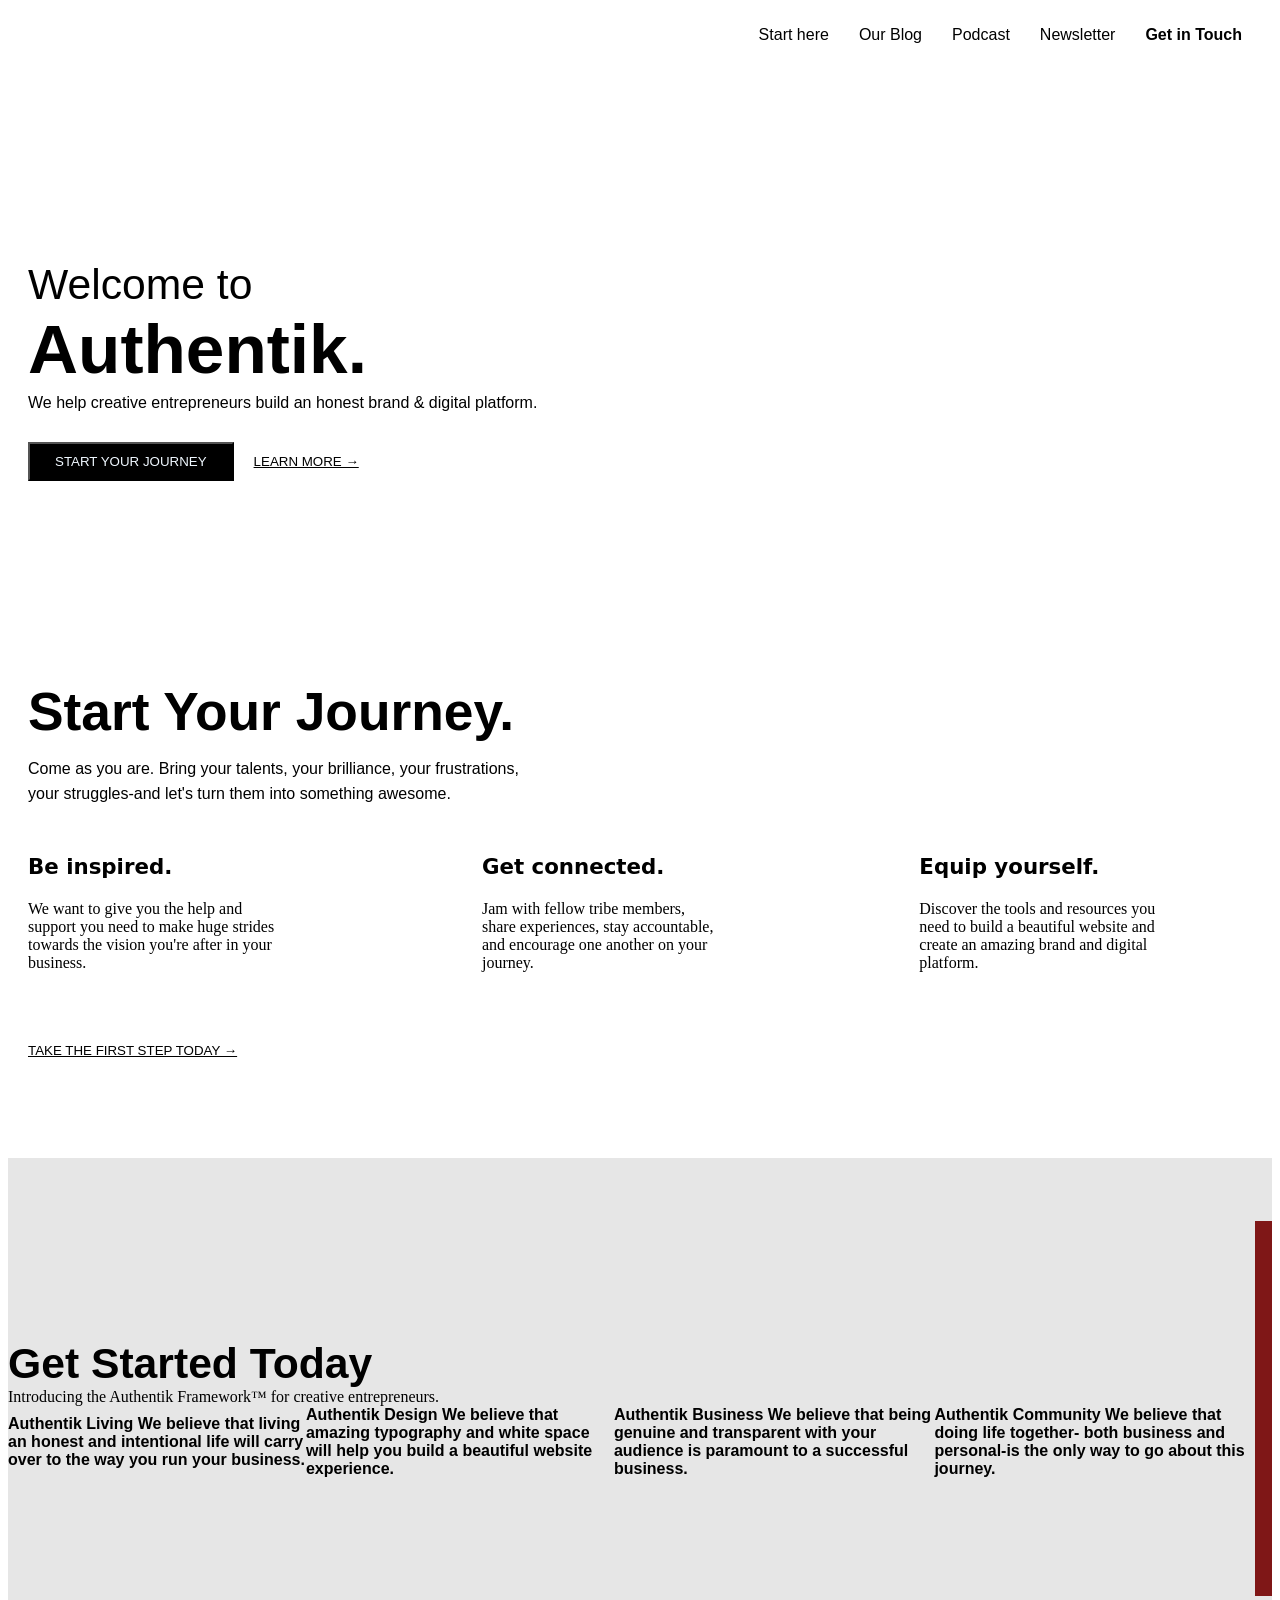
==== Authentik Website/index.html @ 48af9c52 "Initial commit" ====
<!DOCTYPE html>
<html lang="en">
  <head>
    <meta charset="UTF-8" />
    <meta name="viewport" content="width=device-width, initial-scale=1.0" />
    <title>Authentik</title>
    <link rel="stylesheet" href="style.css" />
  </head>
  <body>
    <div id="navbar">
      <p>Start here</p>
      <p>Our Blog</p>
      <p>Podcast</p>
      <p>Newsletter</p>
      <p style="font-weight: 600">Get in Touch</p>
    </div>
    <div id="Homepage">
      <div id="text1">Welcome to</div>
      <div id="text2">Authentik.</div>
      <div id="subtitle">
        We help creative entrepreneurs build an honest brand & digital platform.
      </div>
      <div id="last">
        <div>
          <button id="submitbutton">Start Your Journey</button>
        </div>
        <div id="learn">Learn More &rightarrow;</div>
      </div>
    </div>

    <div id="infopage">
      <div id="heading">Start Your Journey.</div>
      <div id="Subheading">
        Come as you are. Bring your talents, your brilliance, your
        frustrations,<br />
        your struggles-and let's turn them into something awesome.
      </div>
    </div>
    <div id="Box">
      <div id="Box1">
        <h2>Be inspired.</h2>
        <h4>
          We want to give you the help and support you need to make huge strides
          towards the vision you're after in your business.
        </h4>
      </div>
      <div id="Box2">
        <h2>Get connected.</h2>
        <h4>
          Jam with fellow tribe members, share experiences, stay accountable,
          and encourage one another on your journey.
        </h4>
      </div>
      <div id="Box3">
        <h2>Equip yourself.</h2>
        <h4>
          Discover the tools and resources you need to build a beautiful website
          and create an amazing brand and digital platform.
        </h4>
      </div>
    </div>
    <div id="firststep">Take the First Step Today &rightarrow;</div>

    <div id="formpage">
      <div id="formtxt">
        <div id="txt1">Get Started Today</div>
        <div id="txt2">
          Introducing the Authentik Framework™ for creative entrepreneurs.
        </div>
        <div id="fourtext">
          <div>
            Authentik Living We believe that living an honest and intentional
            life will carry over to the way you run your business.
          </div>
          <div>
            Authentik Design We believe that amazing typography and white space
            will help you build a beautiful website experience.
          </div>
          <div>
            Authentik Business We believe that being genuine and transparent
            with your audience is paramount to a successful business.
          </div>
          <div>
            Authentik Community We believe that doing life together- both
            business and personal-is the only way to go about this journey.
          </div>
        </div>
      </div>
      <div id="form"></div>
    </div>
  </body>
</html>
---- Authentik Website/style.css ----
#navbar {
  font-family: Arial, Helvetica, sans-serif;
  display: flex;
  flex-direction: row;
  justify-content: flex-end;
  gap: 30px;
  margin-top: 10px;
  margin-right: 30px;
}

#logo {
  justify-content: flex-start;
}

#Homepage {
  display: flex;
  flex-direction: column;
}

#text1,
#text2,
#subtitle,
#submitbutton,
#learn {
  font-family: Arial, Helvetica, sans-serif;
}

#text1 {
  font-size: 32pt;
  margin-top: 200px;
}

#text2 {
  font-size: 52pt;
  font-weight: 660;
}

#subtitle {
  font-family: Arial, Helvetica, sans-serif;
  font-size: 12pt;
  margin-top: 5px;
}

#last {
  display: flex;
  flex-direction: row;
}

#submitbutton {
  margin-top: 30px;
  padding: 10px 25px;
  background-color: black;
  color: aliceblue;
  font-size: 10pt;
  text-transform: uppercase;
}

#learn {
  margin-top: 30px;
  margin-left: 20px;
  display: flex;
  align-items: center;
  font-size: 10pt;
  text-transform: uppercase;
  text-decoration: underline;
}

#Homepage {
  margin-left: 20px;
}

#infopage {
  margin-top: 200px;
  margin-left: 20px;
  font-family: Arial, Helvetica, sans-serif;
}

#heading {
  font-size: 40pt;
  font-weight: bold;
}

#Subheading {
  font-size: 12pt;
  line-height: 25px;
  margin-top: 14px;
}

#Box {
  margin-top: 30px;
  margin-left: 20px;
  margin-right: 100px;
  display: flex;
  justify-content: space-between;
  gap: 200px;
}

h2 {
  font-family: system-ui, -apple-system, BlinkMacSystemFont, "Segoe UI", Roboto,
    Oxygen, Ubuntu, Cantarell, "Open Sans", "Helvetica Neue", sans-serif;
  font-size: 16pt;
}

h4 {
  font-size: 12pt;
  font-weight: 200;
  font-family: "Times New Roman", Times, serif;
  line-height: 18px;
}

#firststep {
  text-transform: uppercase;
  text-decoration: underline;
  margin-top: 50px;
  margin-left: 20px;
  font-size: 10pt;
  font-family: Arial, Helvetica, sans-serif;
}

#formpage {
  margin-top: 100px;
  height: 500px;
  width: 100%;
  background-color: rgba(230, 230, 230, 0.974);
  display: flex;
  align-items: center;
}

#formtxt {
  font-family: Arial, Helvetica, sans-serif;
  font-weight: bolder;
}

#form {
  height: 75%;
  width: 50px;
  background-color: rgb(127, 23, 23);
}

#txt1 {
  font-size: 32pt;
}

#txt2 {
  font-weight: 200;
  font-family: "Times New Roman", Times, serif;
}

#fourtext {
  display: flex;
  justify-content: center;
  align-items: center;
}
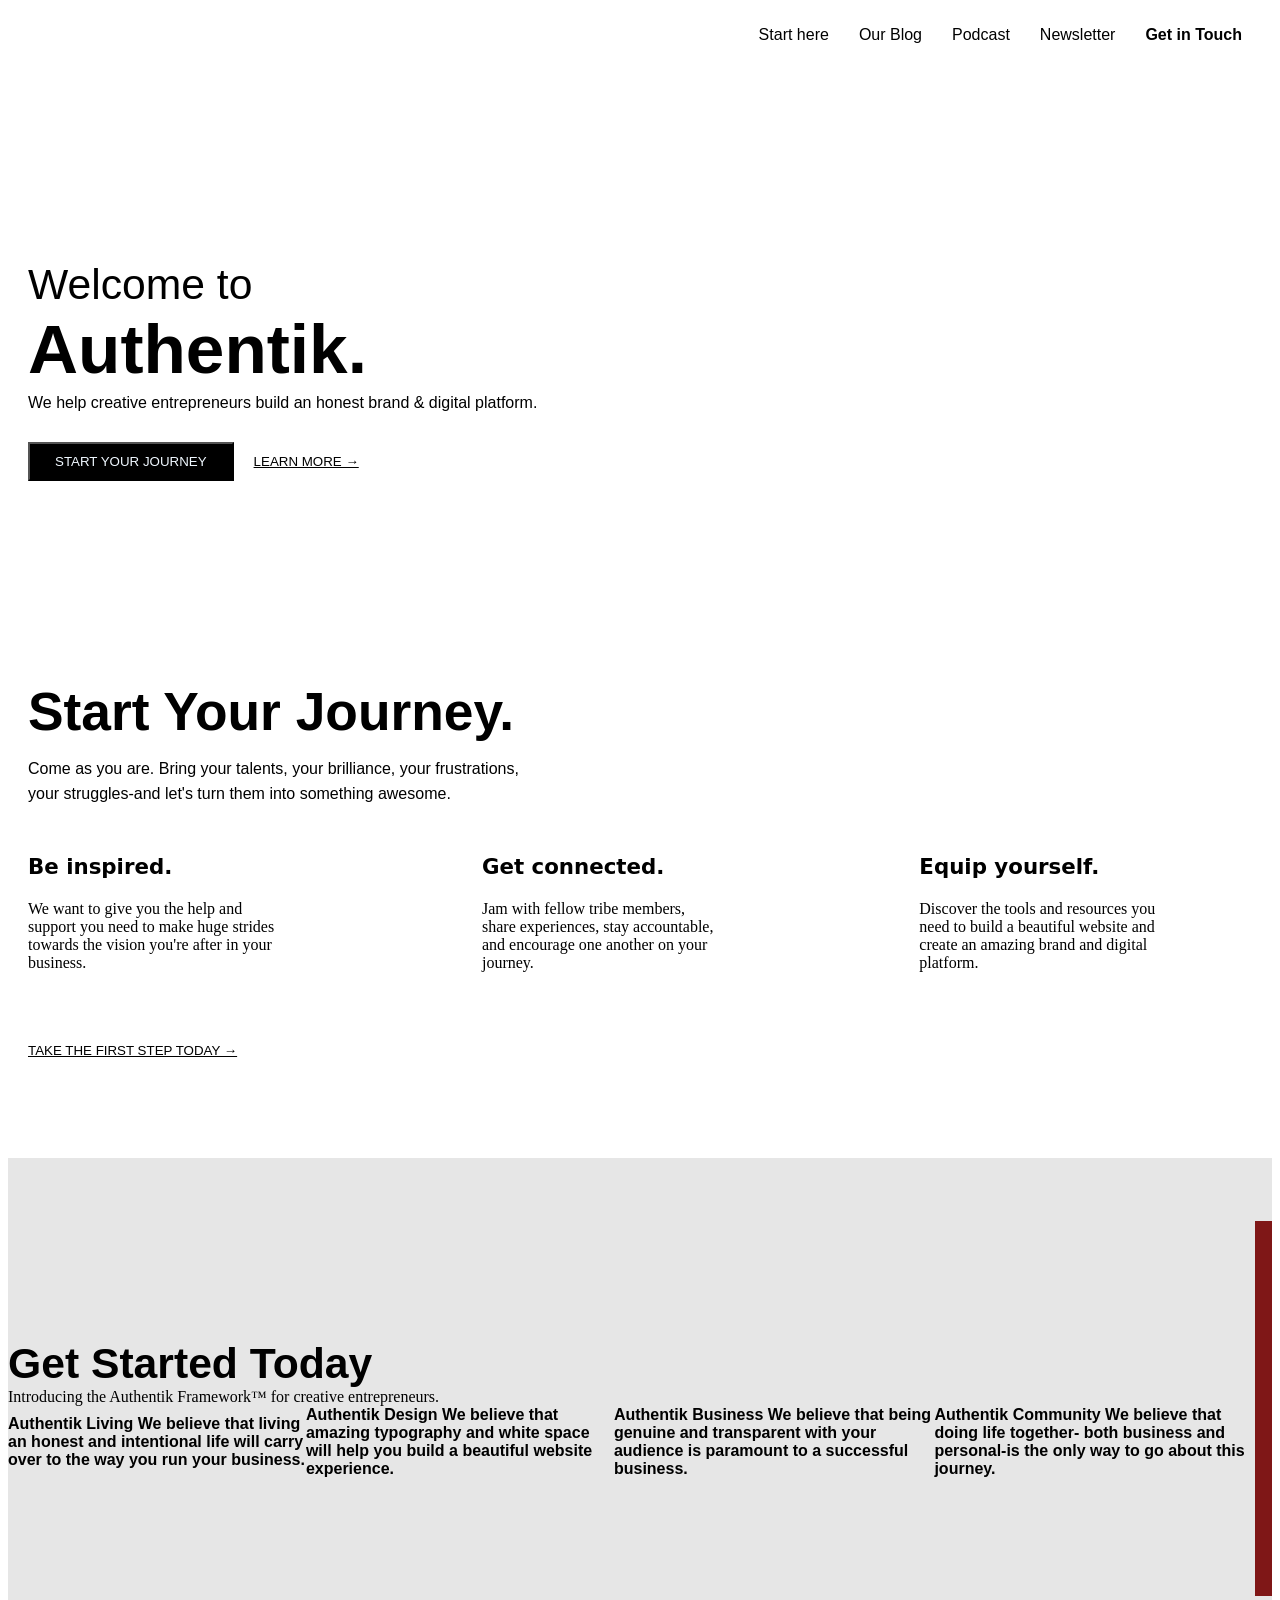
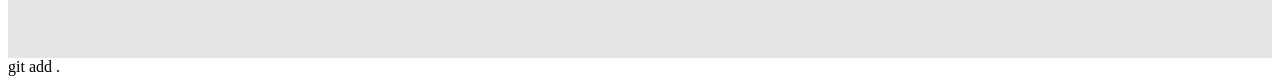
==== commit c451c251: "last Page" ====
--- a/Authentik Website/index.html
+++ b/Authentik Website/index.html
@@ -88,5 +88,6 @@
       </div>
       <div id="form"></div>
     </div>
+    <div>git add .</div>
   </body>
 </html>
